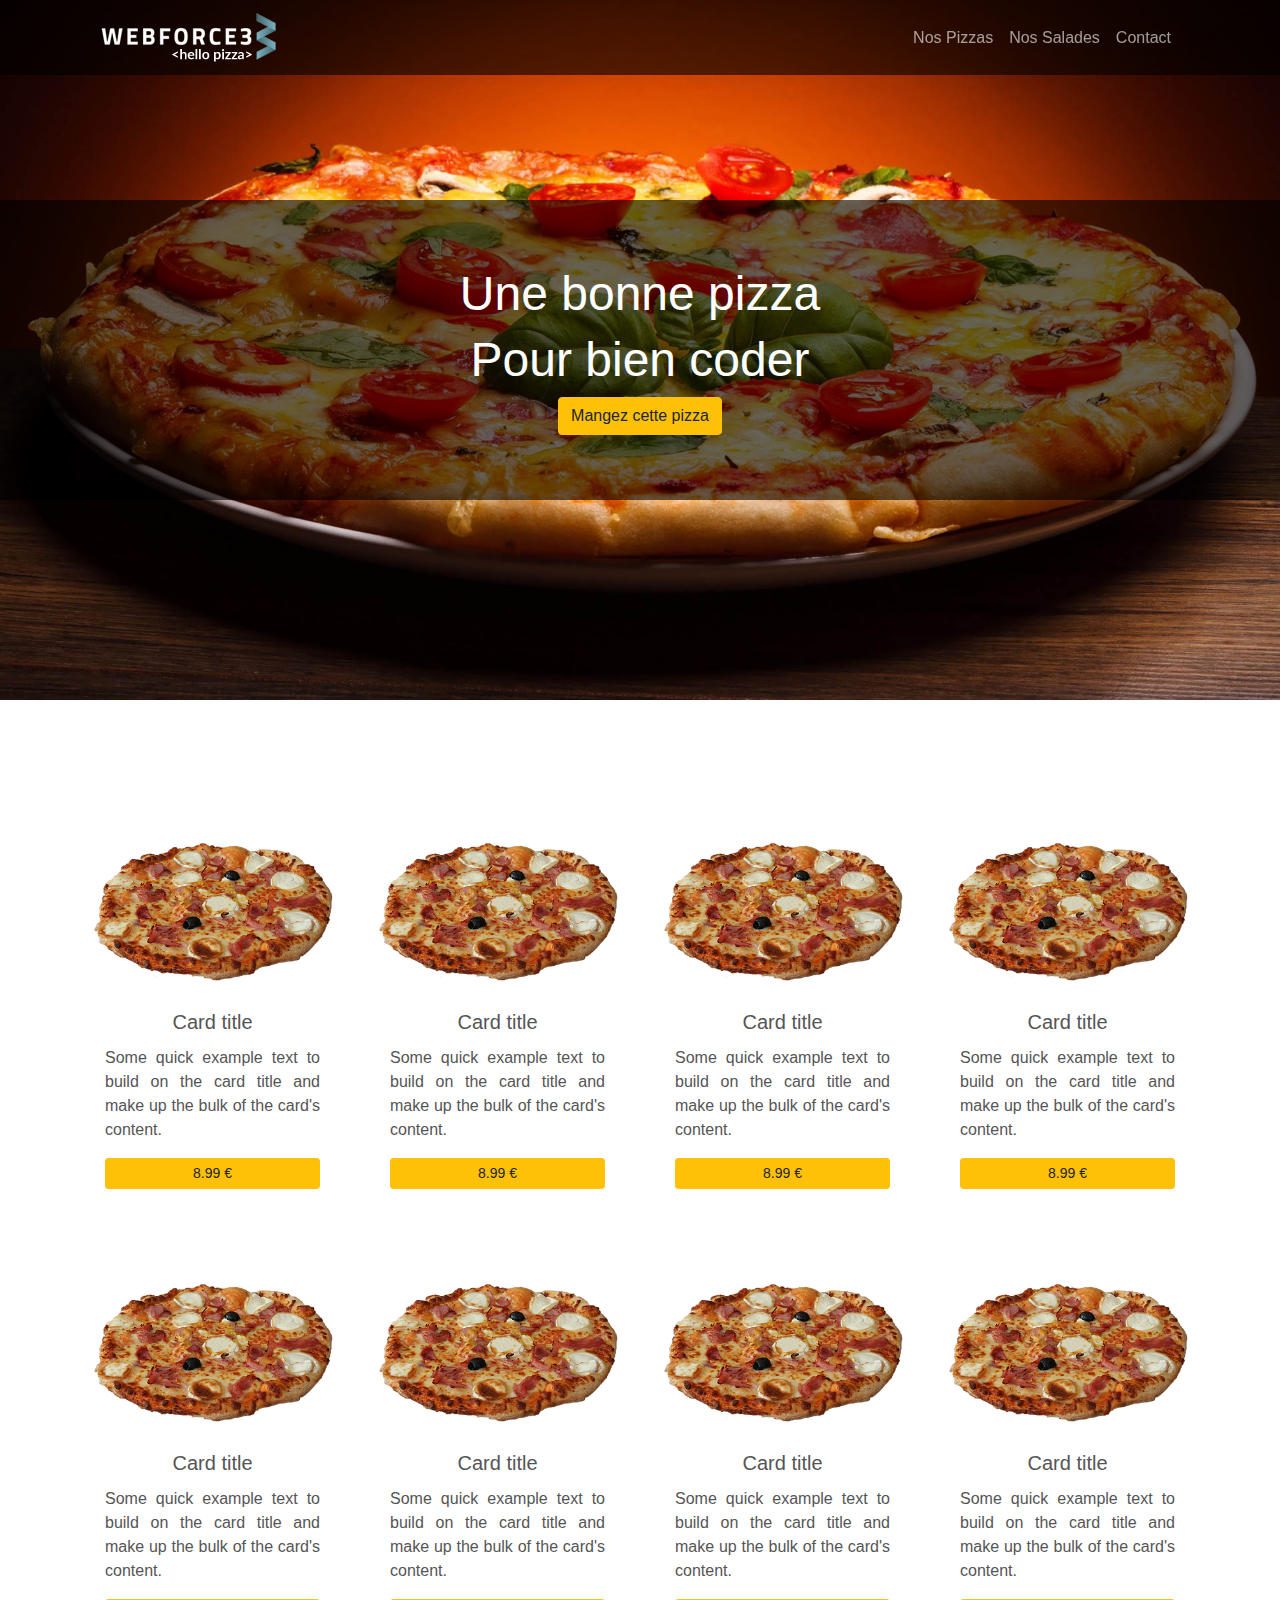
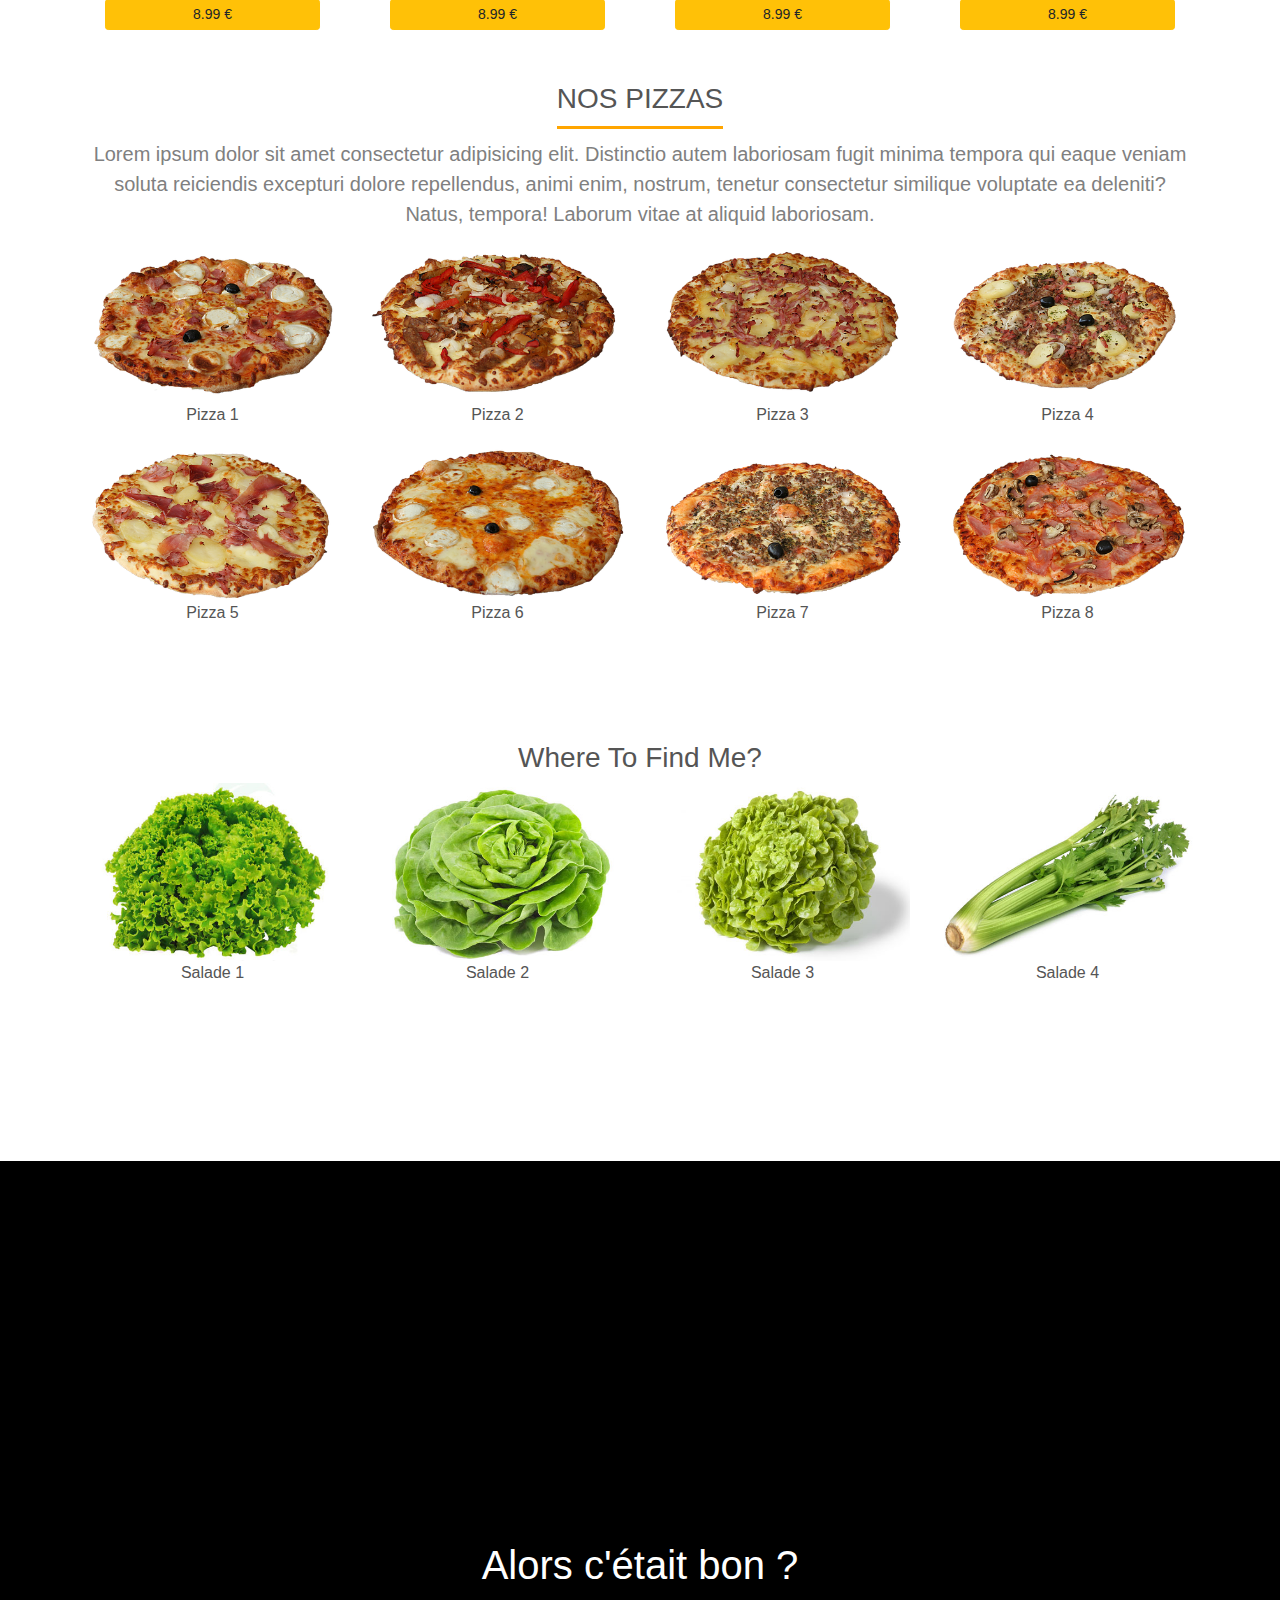
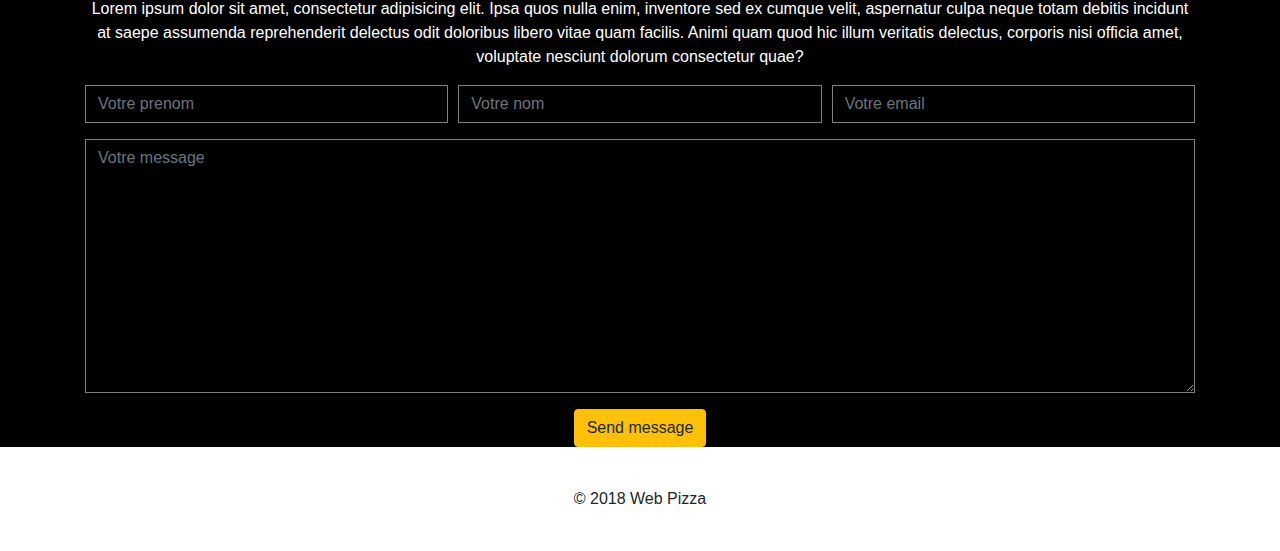
==== index.html @ 4acd21b9 "Fix google map integration" ====
<!DOCTYPE html>
<html lang="en">

    <head>
        <meta charset="UTF-8">
        <meta name="viewport" content="width=device-width, initial-scale=1.0">
        <meta http-equiv="X-UA-Compatible" content="ie=edge">
        <link rel="stylesheet" href="https://maxcdn.bootstrapcdn.com/bootstrap/4.0.0/css/bootstrap.min.css" integrity="sha384-Gn5384xqQ1aoWXA+058RXPxPg6fy4IWvTNh0E263XmFcJlSAwiGgFAW/dAiS6JXm"
                                                                                                            crossorigin="anonymous">
        <link rel="stylesheet" href="assets/css/style.css">
        <title>Webforce3 Pizza</title>
    </head>

    <body>

        <!-- main header -->
        <header class="main-header fixed-top">
            <!-- menu principal -->
            <div class="container">
                <nav class="navbar navbar-expand-lg navbar-light">
                    <a class="navbar-brand" href="#">
                        <img src="assets/images/logo.png" height="49" alt="">
                    </a>
                    <button class="navbar-toggler" type="button" data-toggle="collapse" data-target="#navbarSupportedContent" aria-controls="navbarSupportedContent"
                                                                                                                              aria-expanded="false" aria-label="Toggle navigation">
                        <span class="navbar-toggler-icon"></span>
                    </button>

                    <div class="collapse navbar-collapse" id="navbarSupportedContent">
                        <ul class="navbar-nav ml-auto">
                            <li class="nav-item">
                                <a class="nav-link" href="#">Nos Pizzas</a>
                            </li>
                            <li class="nav-item">
                                <a class="nav-link" href="#">Nos Salades</a>
                            </li>
                            <li class="nav-item">
                                <a class="nav-link" href="#">Contact</a>
                            </li>
                        </ul>
                    </div>
                </nav>
            </div>
        </header>
        <!-- end main header -->

        <!-- main content -->
        <div class="main-content">
            <!-- featured -->
            <div class="featured">
                <div class="message">
                    <div class="container text-center">
                        <h3>Une bonne pizza</h3>
                        <h3>Pour bien coder</h3>
                        <button type="button" class="btn btn-warning">Mangez cette pizza</button>
                    </div>
                </div>
            </div>
            <!-- nos pizzas -->
            <section class="pizza">

                <div class="container bg-3">
                    <div class="row">
                        <div class="col-3">
                            <div class="card">
                                <img class="card-img-top" src="assets/images/pizza-1.png" alt="Card image cap">
                                <div class="card-body">
                                    <h5 class="card-title">Card title</h5>
                                    <p class="card-text">Some quick example text to build on the card title and make up the bulk of the card's content.
                                    </p>
                                    <a href="#" class="btn btn-block btn-sm btn-warning">8.99 €</a>
                                </div>
                            </div>
                        </div>
                        <div class="col-3">
                            <div class="card">
                                <img class="card-img-top" src="assets/images/pizza-1.png" alt="Card image cap">
                                <div class="card-body">
                                    <h5 class="card-title">Card title</h5>
                                    <p class="card-text">Some quick example text to build on the card title and make up the bulk of the card's content.
                                    </p>
                                    <a href="#" class="btn btn-block btn-sm btn-warning">8.99 €</a>
                                </div>
                            </div>
                        </div>
                        <div class="col-3">
                            <div class="card">
                                <img class="card-img-top" src="assets/images/pizza-1.png" alt="Card image cap">
                                <div class="card-body">
                                    <h5 class="card-title">Card title</h5>
                                    <p class="card-text">Some quick example text to build on the card title and make up the bulk of the card's content.
                                    </p>
                                    <a href="#" class="btn btn-block btn-sm btn-warning">8.99 €</a>
                                </div>
                            </div>
                        </div>
                        <div class="col-3">
                            <div class="card">
                                <img class="card-img-top" src="assets/images/pizza-1.png" alt="Card image cap">
                                <div class="card-body">
                                    <h5 class="card-title">Card title</h5>
                                    <p class="card-text">Some quick example text to build on the card title and make up the bulk of the card's content.
                                    </p>
                                    <a href="#" class="btn btn-block btn-sm btn-warning">8.99 €</a>
                                </div>
                            </div>
                        </div>
                        <div class="col-3">
                            <div class="card">
                                <img class="card-img-top" src="assets/images/pizza-1.png" alt="Card image cap">
                                <div class="card-body">
                                    <h5 class="card-title">Card title</h5>
                                    <p class="card-text">Some quick example text to build on the card title and make up the bulk of the card's content.
                                    </p>
                                    <a href="#" class="btn btn-block btn-sm btn-warning">8.99 €</a>
                                </div>
                            </div>
                        </div>
                        <div class="col-3">
                            <div class="card">
                                <img class="card-img-top" src="assets/images/pizza-1.png" alt="Card image cap">
                                <div class="card-body">
                                    <h5 class="card-title">Card title</h5>
                                    <p class="card-text">Some quick example text to build on the card title and make up the bulk of the card's content.
                                    </p>
                                    <a href="#" class="btn btn-block btn-sm btn-warning">8.99 €</a>
                                </div>
                            </div>
                        </div>
                        <div class="col-3">
                            <div class="card">
                                <img class="card-img-top" src="assets/images/pizza-1.png" alt="Card image cap">
                                <div class="card-body">
                                    <h5 class="card-title">Card title</h5>
                                    <p class="card-text">Some quick example text to build on the card title and make up the bulk of the card's content.
                                    </p>
                                    <a href="#" class="btn btn-block btn-sm btn-warning">8.99 €</a>
                                </div>
                            </div>
                        </div>
                        <div class="col-3">
                            <div class="card">
                                <img class="card-img-top" src="assets/images/pizza-1.png" alt="Card image cap">
                                <div class="card-body">
                                    <h5 class="card-title">Card title</h5>
                                    <p class="card-text">Some quick example text to build on the card title and make up the bulk of the card's content.
                                    </p>
                                    <a href="#" class="btn btn-block btn-sm btn-warning">8.99 €</a>
                                </div>
                            </div>
                        </div>
                    </div>
                </div>

                <div class="container bg-3 text-center">
                    <div class="section-header">
                        <h3 class="section-title">Nos Pizzas</h3>
                        <p class="lead">Lorem ipsum dolor sit amet consectetur adipisicing elit. Distinctio autem laboriosam fugit minima tempora
                        qui eaque veniam soluta reiciendis excepturi dolore repellendus, animi enim, nostrum, tenetur consectetur
                        similique voluptate ea deleniti? Natus, tempora! Laborum vitae at aliquid laboriosam.
                        </p>



                        <div class="row">
                            <div class="col-sm-3">
                                <img src="assets/images/pizza-1.png" class="img-fluid" alt="Image">
                                <p>Pizza 1</p>
                            </div>
                            <div class="col-sm-3">
                                <img src="assets/images/pizza-2.png" class="img-fluid" alt="Image">
                                <p>Pizza 2</p>
                            </div>
                            <div class="col-sm-3">
                                <img src="assets/images/pizza-3.png" class="img-fluid" alt="Image">
                                <p>Pizza 3</p>
                            </div>
                            <div class="col-sm-3">
                                <img src="assets/images/pizza-4.png" class="img-fluid" alt="Image">
                                <p>Pizza 4</p>
                            </div>
                        </div>
                        <div class="row">
                            <div class="col-sm-3">
                                <img src="assets/images/pizza-5.png" class="img-fluid" alt="Image">
                                <p>Pizza 5</p>
                            </div>
                            <div class="col-sm-3">
                                <img src="assets/images/pizza-6.png" class="img-fluid" alt="Image">
                                <p>Pizza 6</p>
                            </div>
                            <div class="col-sm-3">
                                <img src="assets/images/pizza-7.png" class="img-fluid" alt="Image">
                                <p>Pizza 7</p>
                            </div>
                            <div class="col-sm-3">
                                <img src="assets/images/pizza-8.png" class="img-fluid" alt="Image">
                                <p>Pizza 8</p>
                            </div>
                        </div>
                    </div>
                </div>
            </section>
            <!-- nos salades -->
            <section class="salad">
                <div class="container bg-3 text-center">
                    <h3>Where To Find Me?</h3>

                    <div class="row">
                        <div class="col-sm-3">
                            <img src="assets/images/salade-1.jpg" class="img-fluid" alt="Image">
                            <p>Salade 1</p>
                        </div>
                        <div class="col-sm-3">
                            <img src="assets/images/salade-2.jpg" class="img-fluid" alt="Image">
                            <p>Salade 2</p>
                        </div>
                        <div class="col-sm-3">
                            <img src="assets/images/salade-3.jpg" class="img-fluid" alt="Image">
                            <p>Salade 3</p>
                        </div>
                        <div class="col-sm-3">
                            <img src="assets/images/salade-4.jpg" class="img-fluid" alt="Image">
                            <p>Salade 4</p>
                        </div>
                    </div>
                </div>
            </section>
        </div>
        <!-- end main content -->

        <footer class="main-footer">
            <!-- main footer -->
            <!-- google map -->
            <div class="googlemap">
                <div class="container">
                    <div
                     class="googlemap-content">
                        <iframe
                     src="https://www.google.com/maps/embed?pb=!1m10!1m8!1m3!1d40496.15573087305!2d3.1346278!3d50.626936!3m2!1i1024!2i768!4f13.1!5e0!3m2!1sfr!2sfr!4v1516871038733"
                     frameborder="0"
                     style="border:0"
                     allowfullscreen></iframe>
                    </div>
                </div>
            </div>
            <!-- formulaire de contact -->
            <div class="contact">
                <div class="container text-center">
                    <h1>Alors c'était bon ?</h1>
                    <p>Lorem ipsum dolor sit amet, consectetur adipisicing elit.
                    Ipsa quos nulla enim, inventore sed ex cumque velit,
                    aspernatur culpa neque totam debitis incidunt at saepe
                    assumenda reprehenderit delectus odit doloribus libero vitae
                    quam facilis. Animi quam quod hic illum veritatis delectus,
                    corporis nisi officia amet, voluptate nesciunt dolorum
                    consectetur quae?</p>
                    <form>
                        <div class="form-row">
                            <div class="form-group col-md-4">
                                <input type="text" class="form-control" id="prenom" placeholder="Votre prenom">
                            </div>
                            <div class="form-group col-md-4">
                                <input type="text" class="form-control" id="nom" placeholder="Votre nom">
                            </div>
                            <div class="form-group col-md-4">
                                <input type="email" class="form-control" id="email" placeholder="Votre email">
                            </div>
                        </div>
                        <div class="form-group">
                            <textarea class="form-control" placeholder="Votre message" rows="10"></textarea>
                        </div>
                        <button type="submit" class="btn btn-warning">Send message</button>
                    </form>
                </div>
            </div>
            <!-- copyright -->
            <div class="copyright">
                <div class="container text-center">
                    &copy; 2018 Web Pizza
                </div>
            </div>
        </footer>

    </body>
</html>
---- assets/css/style.css ----
.bg-1 {
    background-image: url("../images/pizza-show-1.jpg") no-repeat center center;
    /* height: 600px; */
}

.bg-2 {
    background-color: #474e5d; /* Dark Blue */
    color: #ffffff;
}

.bg-3 {
    background-color: #ffffff; /* White */
    color: #555555;
}

.bg1{
    color:#fff;
    /* text-align: center; */
    background: url('../images/pizza-show-1.jpg');
    background-size: cover;
    background-position: center;
    /* padding-top: 100px; */
    /* padding-bottom: 100px; */
    height: 700px;
    z-index: 1;
    position: abosolute;
}

menu {
    /* height: 200px; */
}

.main-header {
    background-color: rgba(0, 0, 0, 0.6);
}


.navbar-light .navbar-nav .nav-link {
    color: rgba(255, 255, 255, 0.6);
}

.navbar-light .navbar-nav .nav-link:hover {
    color: rgba(255, 255, 255, 1);
}

.container .bg-light{
    background-color: rgba(0, 0, 0, 0);
}

.featured {
    background-image: url("../images/pizza-show-1.jpg");
    background-repeat: no-repeat;
    background-size: cover;
    background-position: center;
    height: 700px;
    position: relative;
}

.googlemap, .contact {
    background-color: black;
    color: white;
}

.googlemap-content {
  top: -80px;
  height: 380px !important;
  width: 100% !important;
  position: relative;
  overflow: hidden;
}

.googlemap iframe {
  position: absolute;
  top: -50%;
  left: -50%;
  height: 200%;
  width: 200%;
}

.copyright {
    background-color: white;
}

.message {
    background-color: rgba(0, 0, 0, 0.6);
    height: 300px;
    position: relative;
    top: 200px;
    display: flex;
    align-items: center;
}


.copyright {
    padding-top: 40px;
    padding-bottom: 40px;
}

section {
margin-top: 100px;
margin-bottom: 80px;
}

section:last-child {
    margin-bottom: 160px;
}

.section-title {
    margin: 0 0 10px 0;
    padding: 0 0 10px 0;

    text-transform: uppercase;
    border-bottom: 3px solid orange;
    display: inline-block;
}

.section::after {
    content: "";
    display: block;
    clear: both;
}

.section-header .lead {
    color: gray;
}

.card {
    border: 0;
    margin-top: 2rem;
    margin-bottom: 2rem;
}
.card-text {
    text-align: justify;
}

.card-title {
    text-align: center;
}

.message h3 {
    color: white;
    font-size: 3rem;
}

.form-group input, .form-group textarea {
    background-color: black;
    border-radius: 0;
    border-color: gray;
}

.form-group input:focus, .form-group textarea:focus {
    background-color: black;
    border-radius: 0;
    border-color: gray;
}


/* .card .btn {
    background-color: rgb(255, 196, 1);
    color: black;
    border-radius: 0;
    border: 0;
    transition-property: background-color;
    transition-duration: 0.4s;
} */

/* .card .btn:hover {
    background-color: orange;
    color: black;
} */
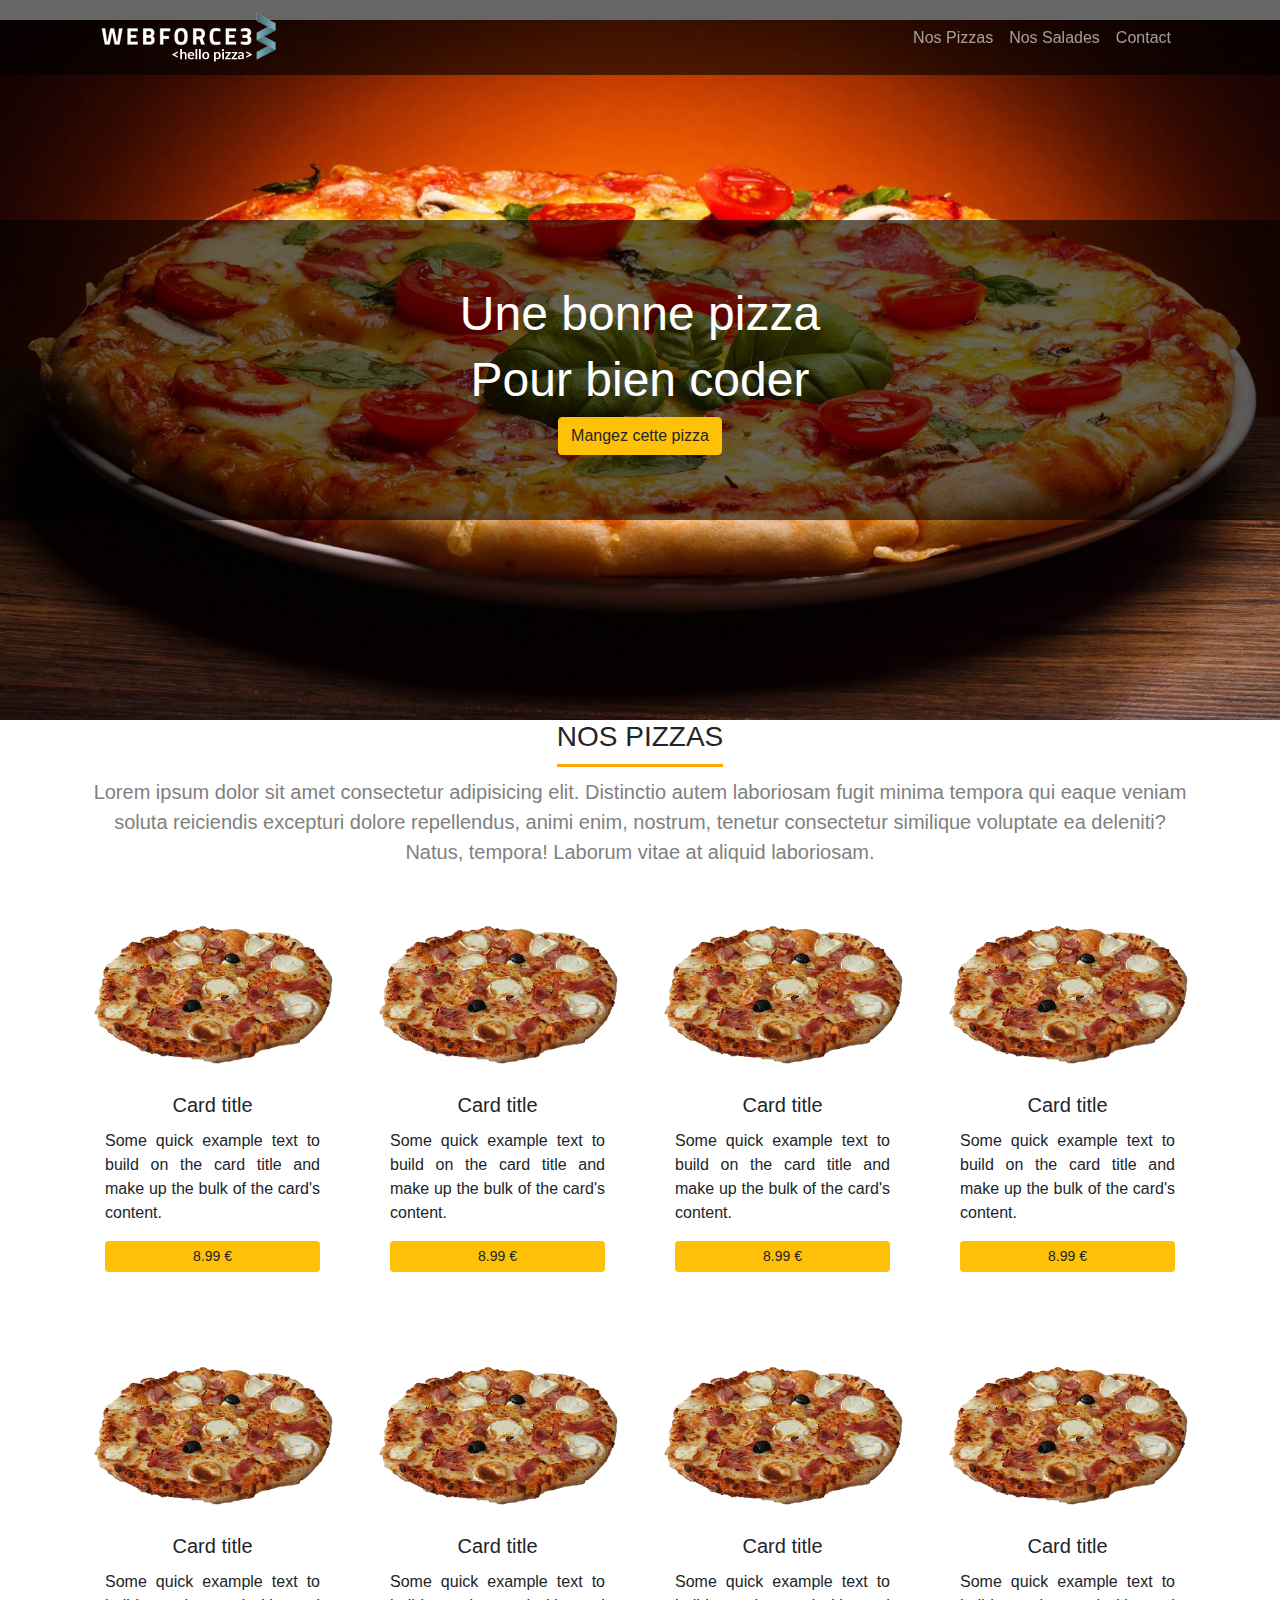
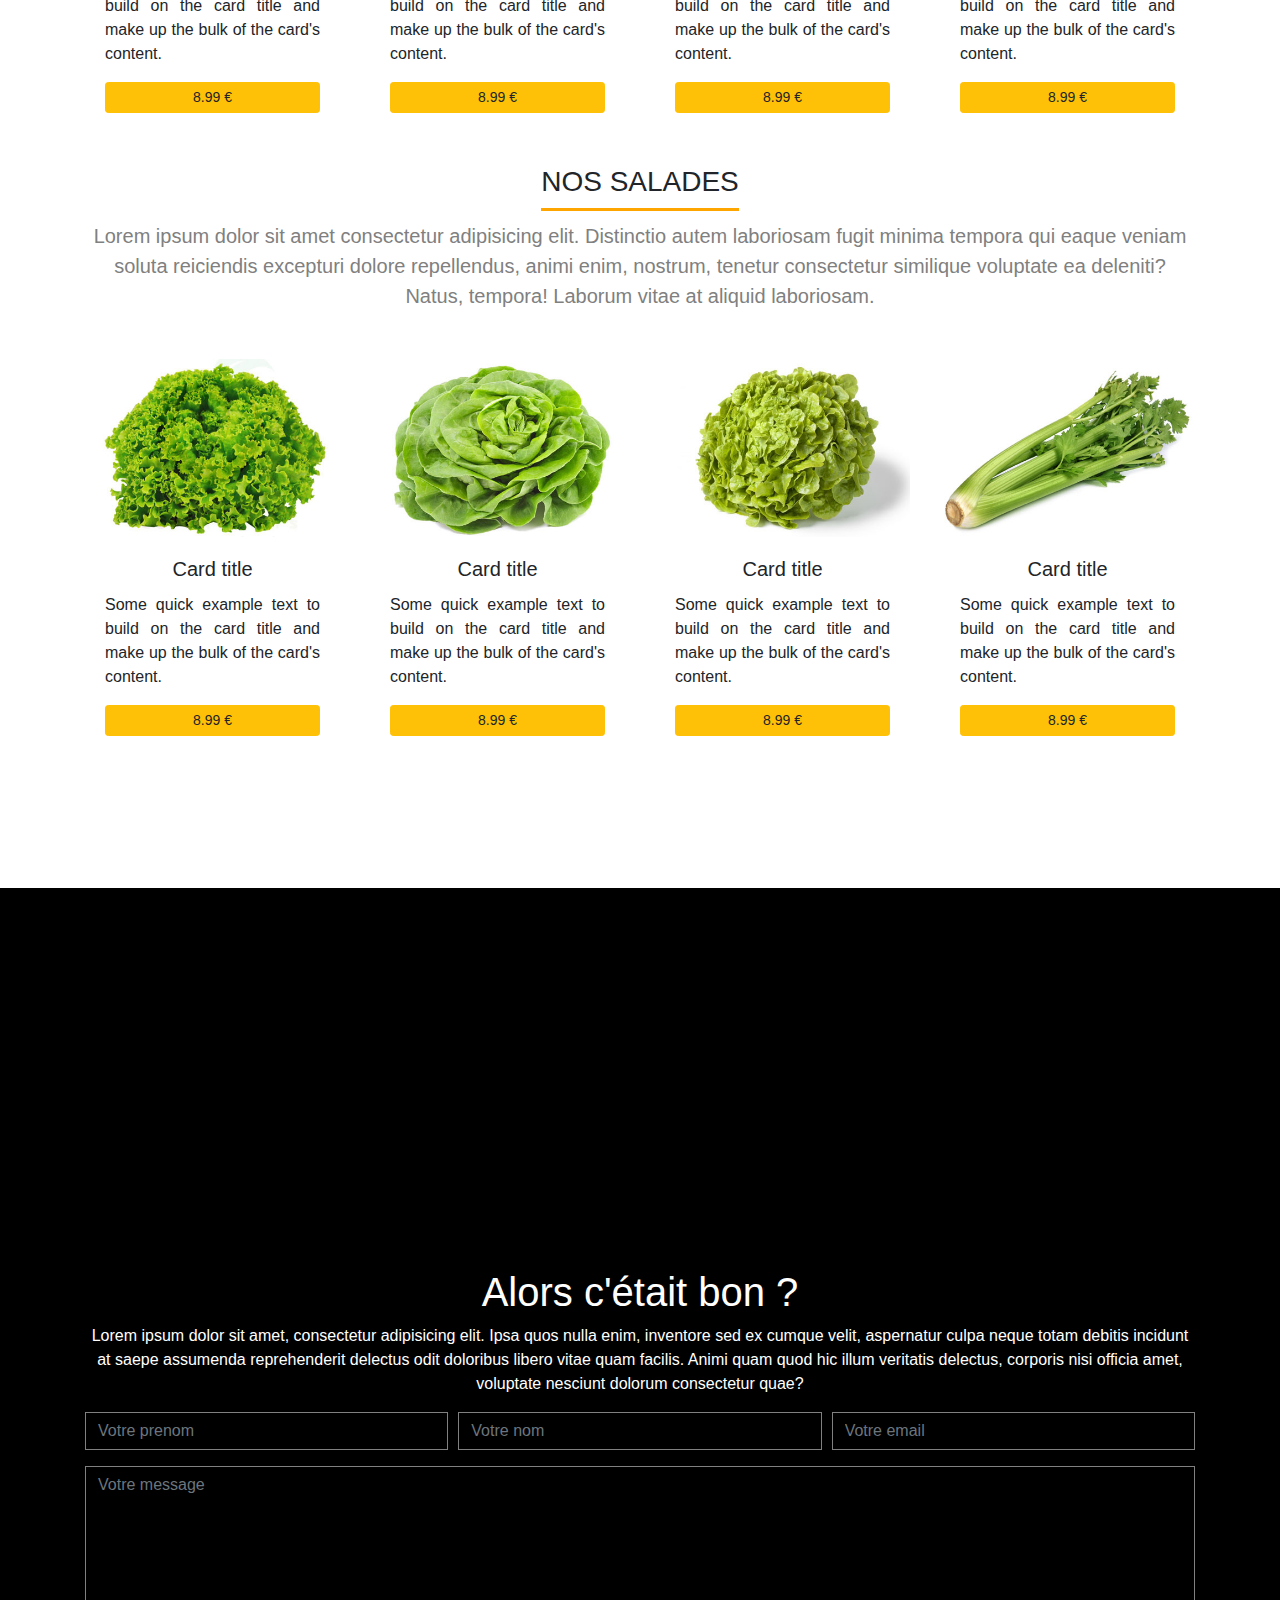
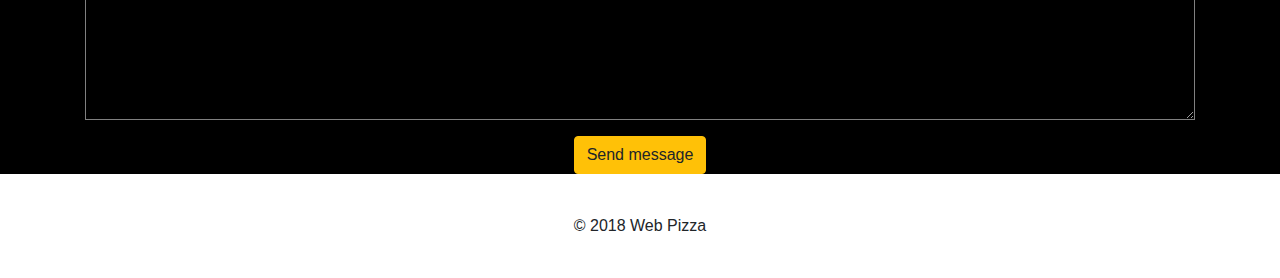
==== commit e99ee576: "Clean main content" ====
--- a/index.html
+++ b/index.html
@@ -57,9 +57,13 @@
                 </div>
             </div>
             <!-- nos pizzas -->
-            <section class="pizza">
-
-                <div class="container bg-3">
+            <div class="section-header text-center">
+                <div class="container">
+                    <h3 class="section-title">Nos Pizzas</h3>
+                    <p class="lead">Lorem ipsum dolor sit amet consectetur adipisicing elit. Distinctio autem laboriosam fugit minima tempora
+                    qui eaque veniam soluta reiciendis excepturi dolore repellendus, animi enim, nostrum, tenetur consectetur
+                    similique voluptate ea deleniti? Natus, tempora! Laborum vitae at aliquid laboriosam.
+                    </p>
                     <div class="row">
                         <div class="col-3">
                             <div class="card">
@@ -151,80 +155,64 @@
                         </div>
                     </div>
                 </div>
-
-                <div class="container bg-3 text-center">
-                    <div class="section-header">
-                        <h3 class="section-title">Nos Pizzas</h3>
-                        <p class="lead">Lorem ipsum dolor sit amet consectetur adipisicing elit. Distinctio autem laboriosam fugit minima tempora
-                        qui eaque veniam soluta reiciendis excepturi dolore repellendus, animi enim, nostrum, tenetur consectetur
-                        similique voluptate ea deleniti? Natus, tempora! Laborum vitae at aliquid laboriosam.
-                        </p>
-
-
-
-                        <div class="row">
-                            <div class="col-sm-3">
-                                <img src="assets/images/pizza-1.png" class="img-fluid" alt="Image">
-                                <p>Pizza 1</p>
-                            </div>
-                            <div class="col-sm-3">
-                                <img src="assets/images/pizza-2.png" class="img-fluid" alt="Image">
-                                <p>Pizza 2</p>
-                            </div>
-                            <div class="col-sm-3">
-                                <img src="assets/images/pizza-3.png" class="img-fluid" alt="Image">
-                                <p>Pizza 3</p>
-                            </div>
-                            <div class="col-sm-3">
-                                <img src="assets/images/pizza-4.png" class="img-fluid" alt="Image">
-                                <p>Pizza 4</p>
-                            </div>
-                        </div>
-                        <div class="row">
-                            <div class="col-sm-3">
-                                <img src="assets/images/pizza-5.png" class="img-fluid" alt="Image">
-                                <p>Pizza 5</p>
-                            </div>
-                            <div class="col-sm-3">
-                                <img src="assets/images/pizza-6.png" class="img-fluid" alt="Image">
-                                <p>Pizza 6</p>
-                            </div>
-                            <div class="col-sm-3">
-                                <img src="assets/images/pizza-7.png" class="img-fluid" alt="Image">
-                                <p>Pizza 7</p>
-                            </div>
-                            <div class="col-sm-3">
-                                <img src="assets/images/pizza-8.png" class="img-fluid" alt="Image">
-                                <p>Pizza 8</p>
-                            </div>
-                        </div>
-                    </div>
-                </div>
-            </section>
-            <!-- nos salades -->
-            <section class="salad">
-                <div class="container bg-3 text-center">
-                    <h3>Where To Find Me?</h3>
-
+            </div>
+
+            <!-- main content: salad -->
+            <div class="section-header text-center">
+                <div class="container">
+                    <h3 class="section-title">Nos Salades</h3>
+                    <p class="lead">Lorem ipsum dolor sit amet consectetur adipisicing elit. Distinctio autem laboriosam fugit minima tempora
+                    qui eaque veniam soluta reiciendis excepturi dolore repellendus, animi enim, nostrum, tenetur consectetur
+                    similique voluptate ea deleniti? Natus, tempora! Laborum vitae at aliquid laboriosam.
+                    </p>
                     <div class="row">
-                        <div class="col-sm-3">
-                            <img src="assets/images/salade-1.jpg" class="img-fluid" alt="Image">
-                            <p>Salade 1</p>
-                        </div>
-                        <div class="col-sm-3">
-                            <img src="assets/images/salade-2.jpg" class="img-fluid" alt="Image">
-                            <p>Salade 2</p>
-                        </div>
-                        <div class="col-sm-3">
-                            <img src="assets/images/salade-3.jpg" class="img-fluid" alt="Image">
-                            <p>Salade 3</p>
-                        </div>
-                        <div class="col-sm-3">
-                            <img src="assets/images/salade-4.jpg" class="img-fluid" alt="Image">
-                            <p>Salade 4</p>
-                        </div>
-                    </div>
-                </div>
+                        <div class="col-3">
+                            <div class="card">
+                                <img class="card-img-top" src="assets/images/salade-1.jpg" alt="Card image cap">
+                                <div class="card-body">
+                                    <h5 class="card-title">Card title</h5>
+                                    <p class="card-text">Some quick example text to build on the card title and make up the bulk of the card's content.
+                                    </p>
+                                    <a href="#" class="btn btn-block btn-sm btn-warning">8.99 €</a>
+                                </div>
+                            </div>
+                        </div>
+                        <div class="col-3">
+                            <div class="card">
+                                <img class="card-img-top" src="assets/images/salade-2.jpg" alt="Card image cap">
+                                <div class="card-body">
+                                    <h5 class="card-title">Card title</h5>
+                                    <p class="card-text">Some quick example text to build on the card title and make up the bulk of the card's content.
+                                    </p>
+                                    <a href="#" class="btn btn-block btn-sm btn-warning">8.99 €</a>
+                                </div>
+                            </div>
+                        </div>
+                        <div class="col-3">
+                            <div class="card">
+                                <img class="card-img-top" src="assets/images/salade-3.jpg" alt="Card image cap">
+                                <div class="card-body">
+                                    <h5 class="card-title">Card title</h5>
+                                    <p class="card-text">Some quick example text to build on the card title and make up the bulk of the card's content.
+                                    </p>
+                                    <a href="#" class="btn btn-block btn-sm btn-warning">8.99 €</a>
+                                </div>
+                            </div>
+                        </div>
+                        <div class="col-3">
+                            <div class="card">
+                                <img class="card-img-top" src="assets/images/salade-4.jpg" alt="Card image cap">
+                                <div class="card-body">
+                                    <h5 class="card-title">Card title</h5>
+                                    <p class="card-text">Some quick example text to build on the card title and make up the bulk of the card's content.
+                                    </p>
+                                    <a href="#" class="btn btn-block btn-sm btn-warning">8.99 €</a>
+                                </div>
+                            </div>
+                        </div>
+                    </div>
+                </div>
+            </div>
             </section>
         </div>
         <!-- end main content -->
--- a/assets/css/style.css
+++ b/assets/css/style.css
@@ -24,10 +24,6 @@
     height: 700px;
     z-index: 1;
     position: abosolute;
-}
-
-menu {
-    /* height: 200px; */
 }
 
 .main-header {
@@ -108,7 +104,6 @@
 .section-title {
     margin: 0 0 10px 0;
     padding: 0 0 10px 0;
-
     text-transform: uppercase;
     border-bottom: 3px solid orange;
     display: inline-block;
@@ -154,17 +149,7 @@
     border-color: gray;
 }
 
-
-/* .card .btn {
-    background-color: rgb(255, 196, 1);
-    color: black;
-    border-radius: 0;
-    border: 0;
-    transition-property: background-color;
-    transition-duration: 0.4s;
-} */
-
-/* .card .btn:hover {
-    background-color: orange;
-    color: black;
-} */
+.main-content {
+  padding-top: 20px;
+  padding-bottom: 100px;
+}
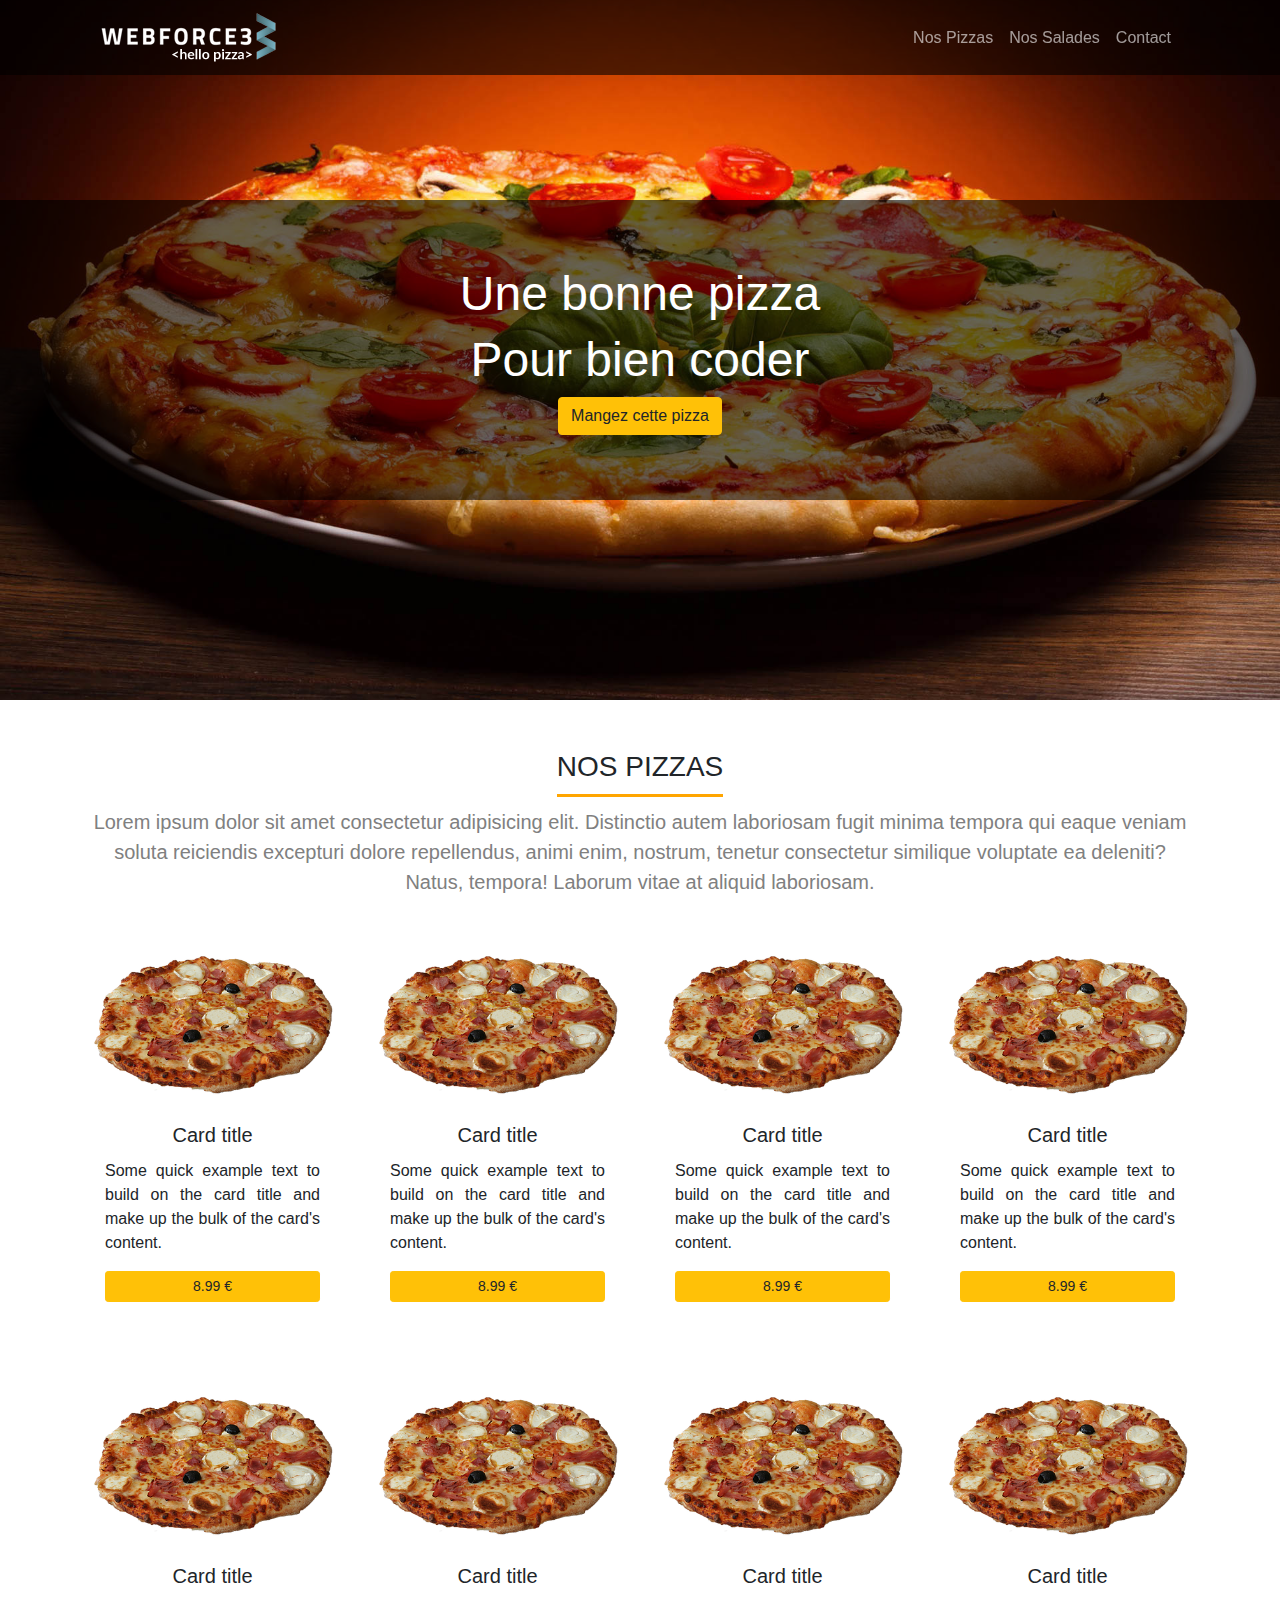
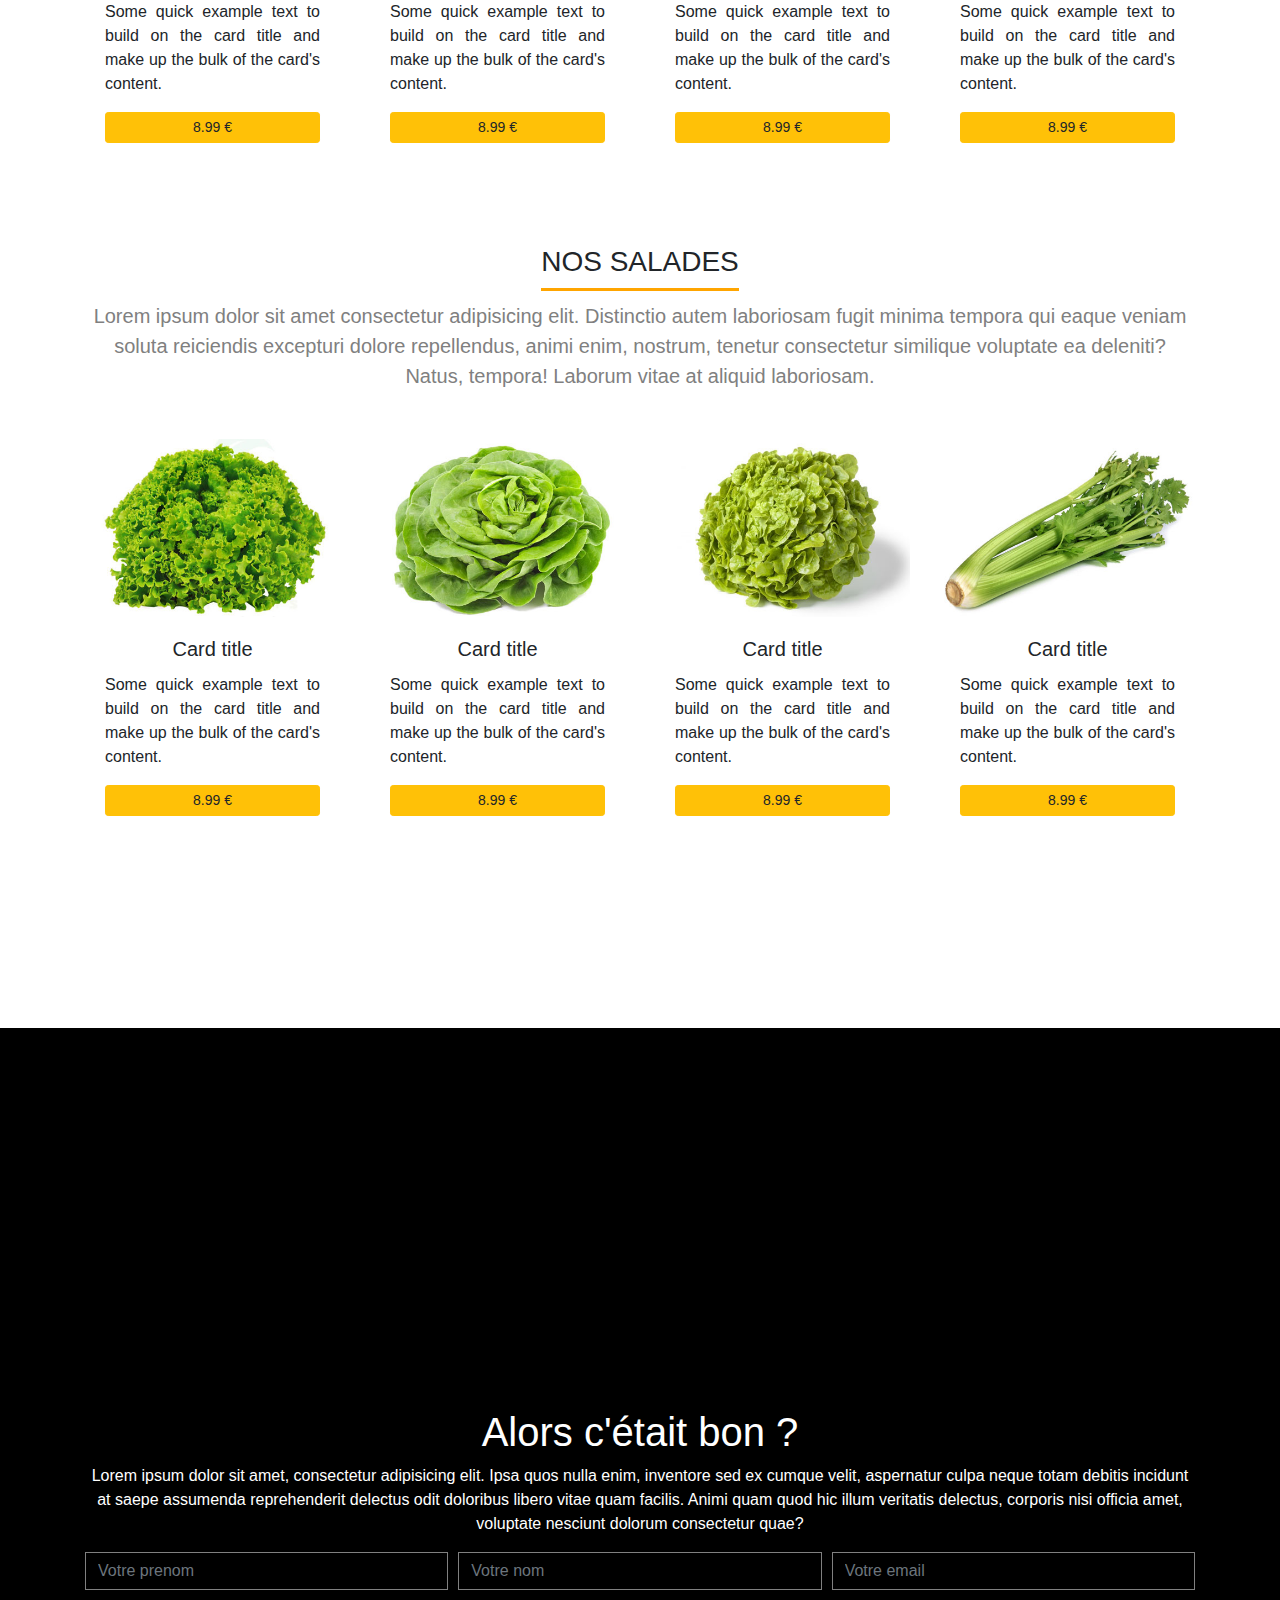
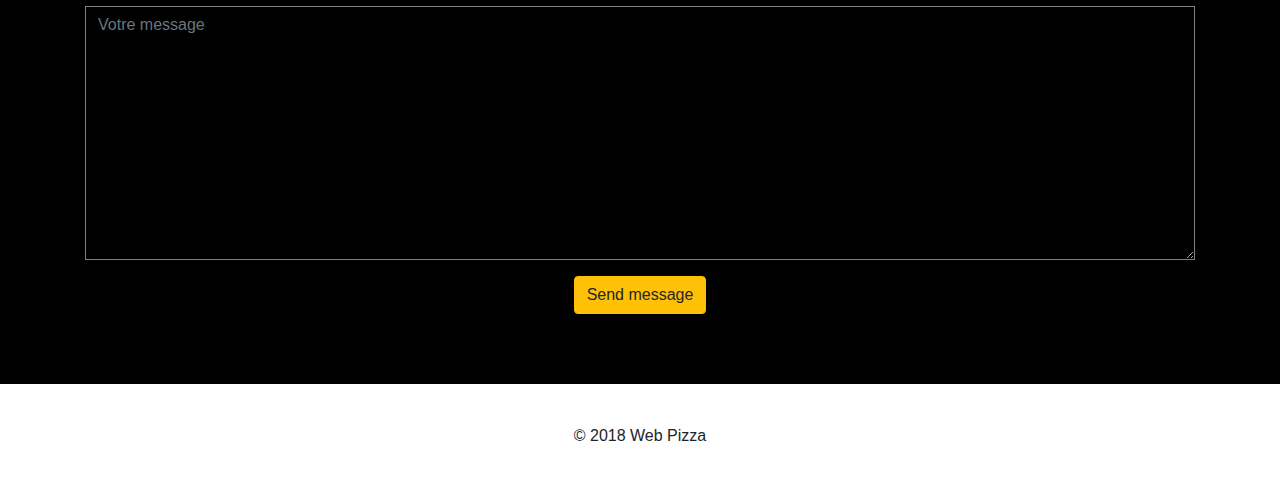
==== commit 3a7fbd2a: "Fix section" ====
--- a/index.html
+++ b/index.html
@@ -57,7 +57,7 @@
                 </div>
             </div>
             <!-- nos pizzas -->
-            <div class="section-header text-center">
+            <section class="section-header text-center">
                 <div class="container">
                     <h3 class="section-title">Nos Pizzas</h3>
                     <p class="lead">Lorem ipsum dolor sit amet consectetur adipisicing elit. Distinctio autem laboriosam fugit minima tempora
@@ -155,10 +155,9 @@
                         </div>
                     </div>
                 </div>
-            </div>
-
+                </section>
             <!-- main content: salad -->
-            <div class="section-header text-center">
+            <section class="section-header text-center">
                 <div class="container">
                     <h3 class="section-title">Nos Salades</h3>
                     <p class="lead">Lorem ipsum dolor sit amet consectetur adipisicing elit. Distinctio autem laboriosam fugit minima tempora
@@ -212,7 +211,6 @@
                         </div>
                     </div>
                 </div>
-            </div>
             </section>
         </div>
         <!-- end main content -->
--- a/assets/css/style.css
+++ b/assets/css/style.css
@@ -57,6 +57,10 @@
     color: white;
 }
 
+.contact {
+  padding-bottom: 70px;
+}
+
 .googlemap-content {
   top: -80px;
   height: 380px !important;
@@ -93,8 +97,8 @@
 }
 
 section {
-margin-top: 100px;
-margin-bottom: 80px;
+margin-top: 50px;
+margin-bottom: 50px;
 }
 
 section:last-child {
@@ -150,6 +154,6 @@
 }
 
 .main-content {
-  padding-top: 20px;
-  padding-bottom: 100px;
+  /* padding-top: 20px; */
+  /* padding-bottom: 100px; */
 }
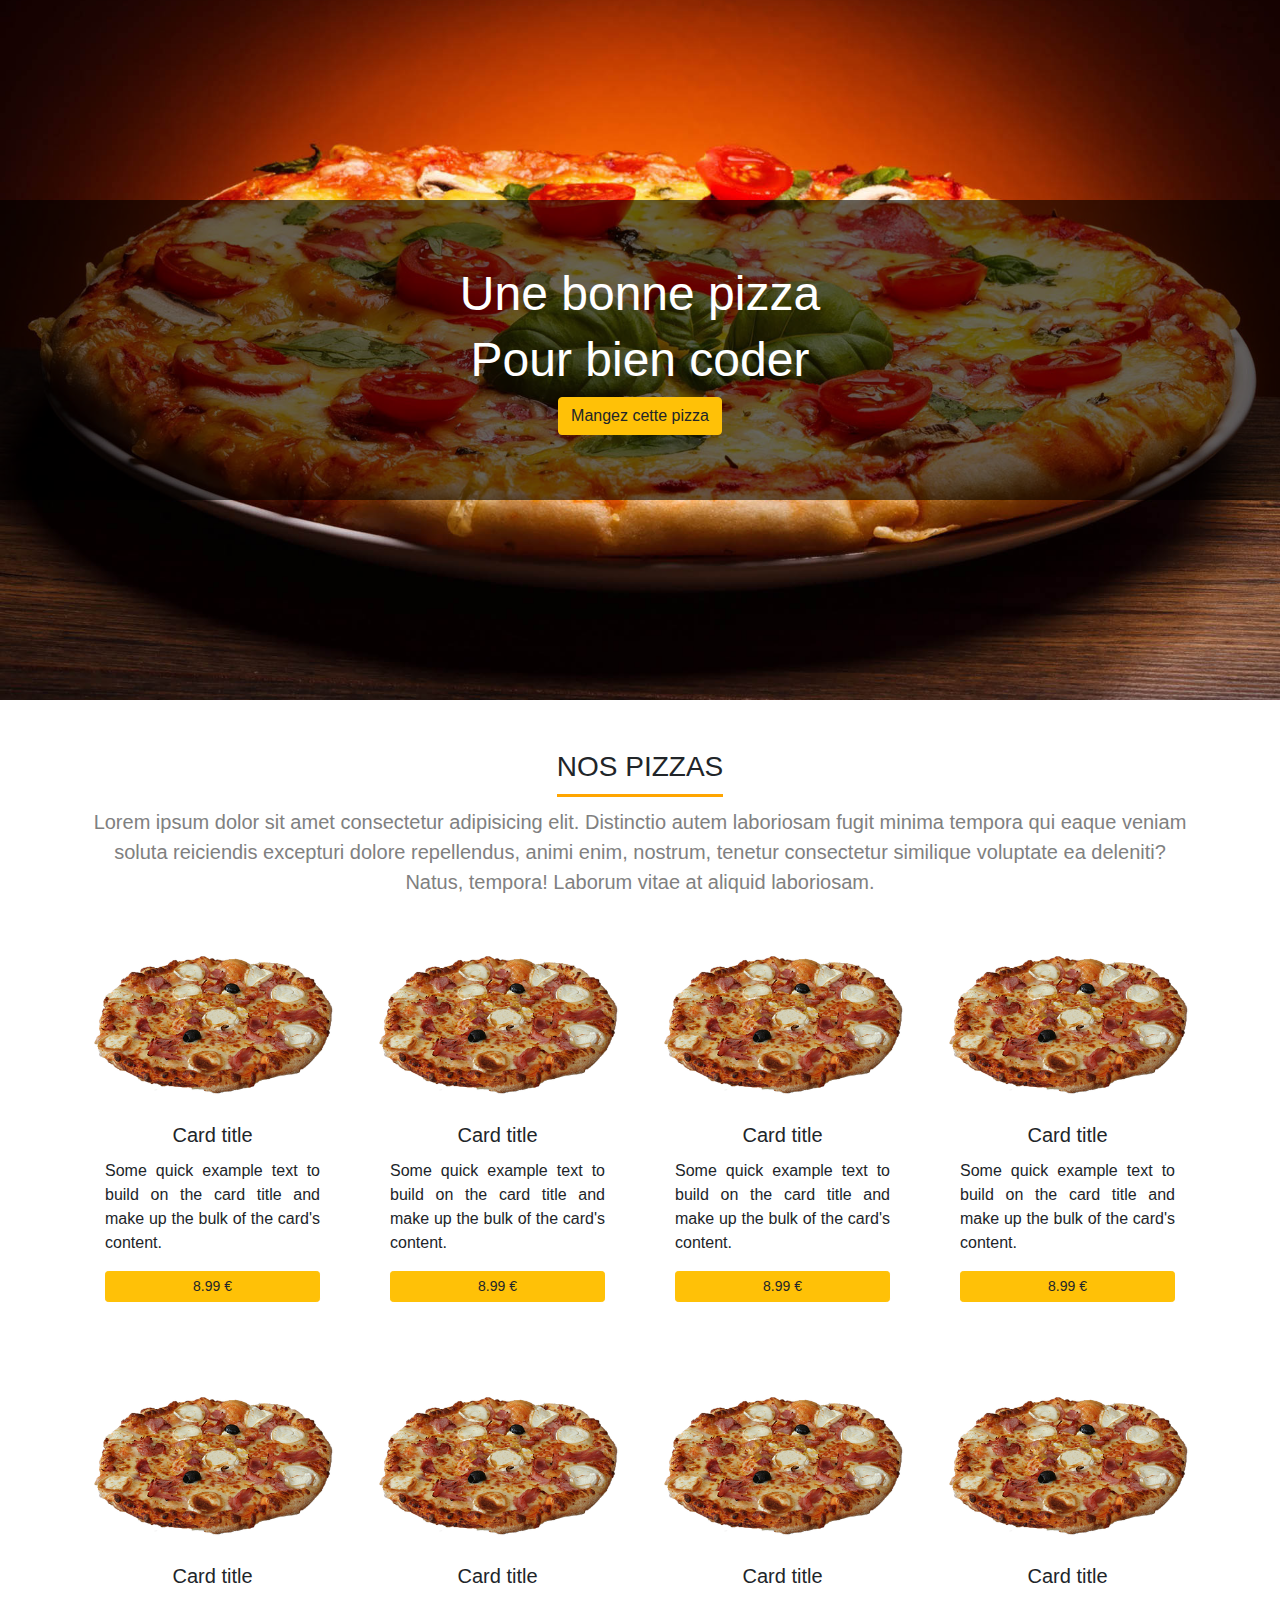
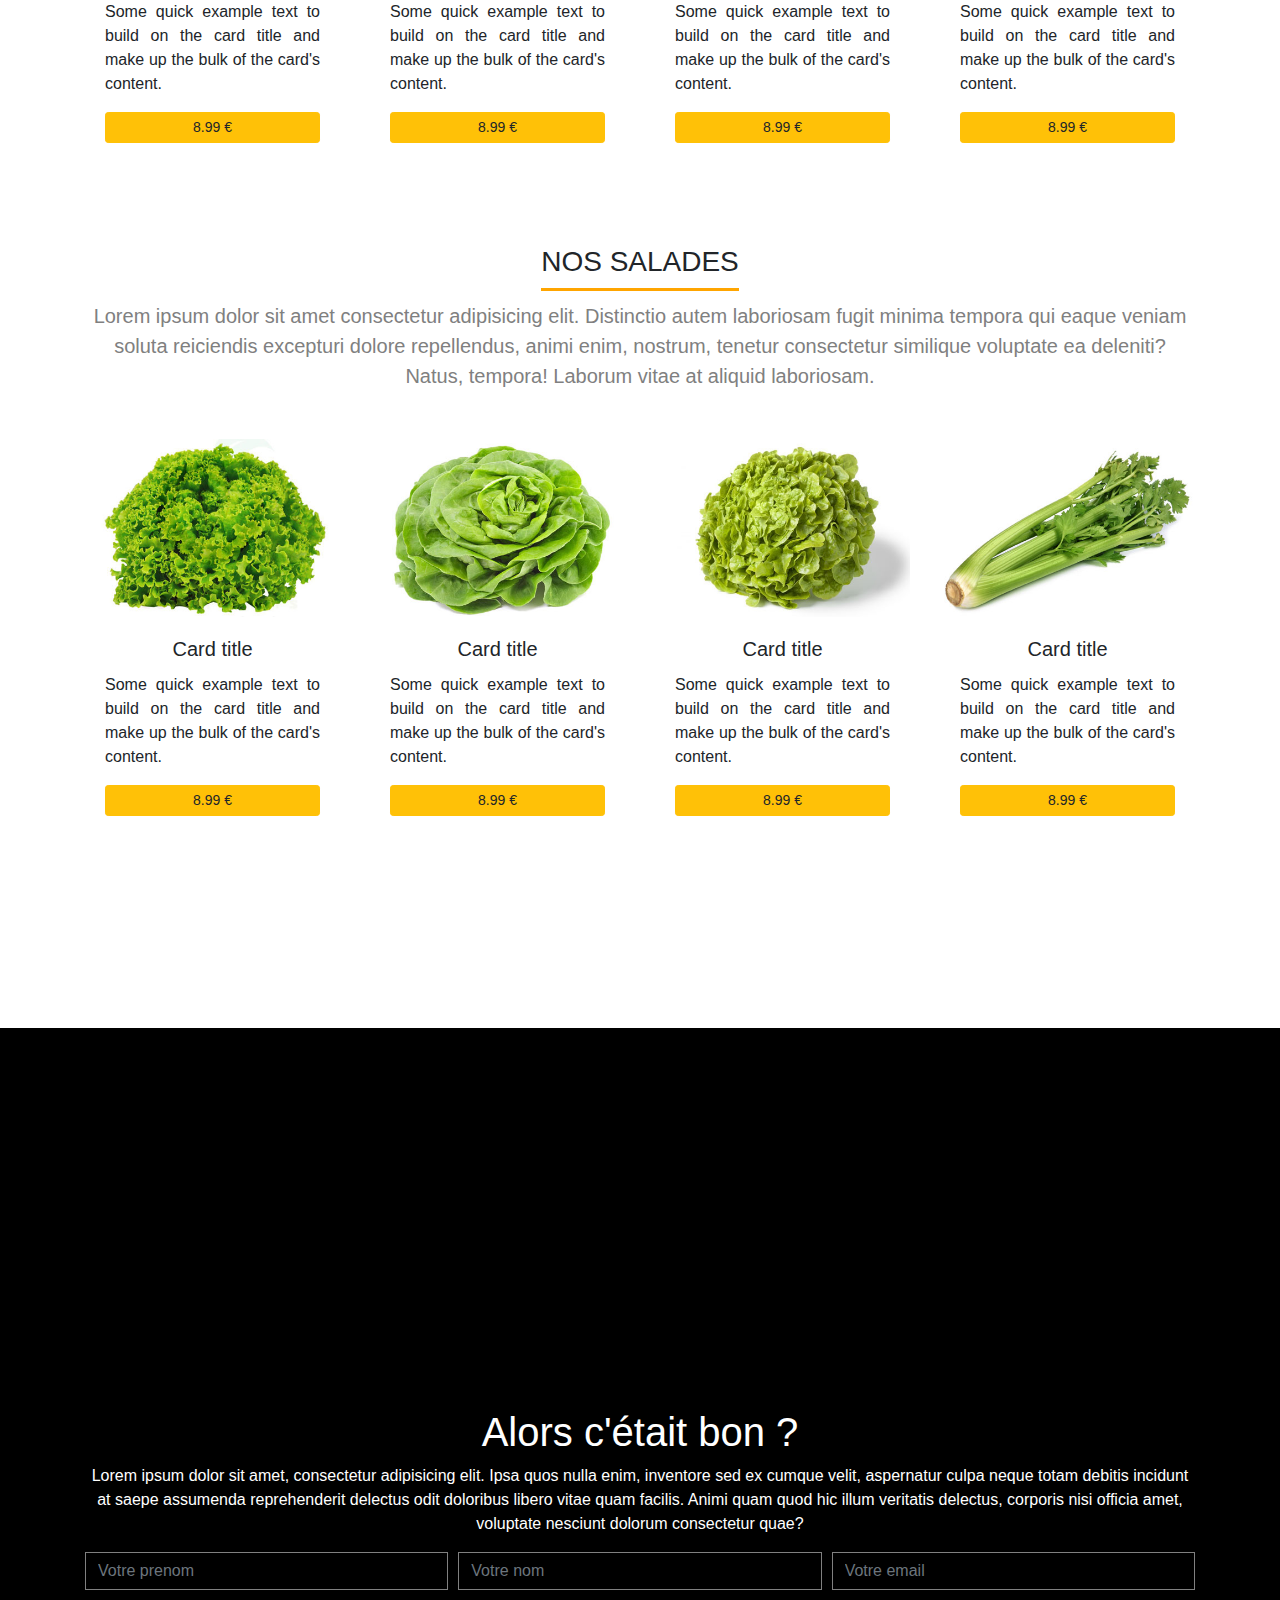
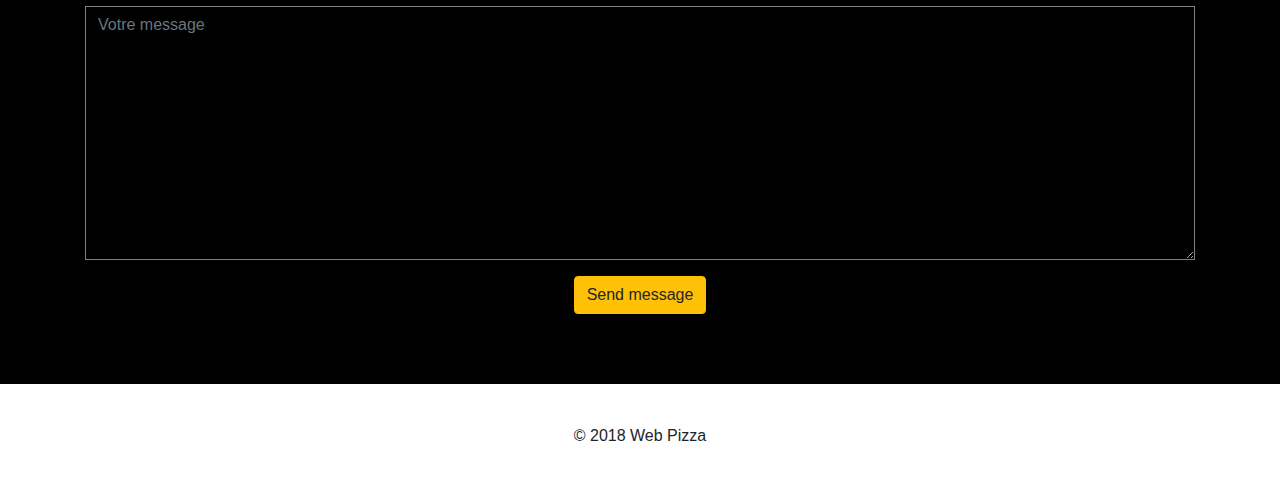
==== commit bff88a48: "Include header" ====
--- a/index.html
+++ b/index.html
@@ -1,6 +1,7 @@
 <!DOCTYPE html>
 <html lang="en">
 
+    <script src="https://www.w3schools.com/lib/w3.js"></script>
     <head>
         <meta charset="UTF-8">
         <meta name="viewport" content="width=device-width, initial-scale=1.0">
@@ -8,40 +9,14 @@
         <link rel="stylesheet" href="https://maxcdn.bootstrapcdn.com/bootstrap/4.0.0/css/bootstrap.min.css" integrity="sha384-Gn5384xqQ1aoWXA+058RXPxPg6fy4IWvTNh0E263XmFcJlSAwiGgFAW/dAiS6JXm"
                                                                                                             crossorigin="anonymous">
         <link rel="stylesheet" href="assets/css/style.css">
+        <link rel="icon" href="assets/images/favicon.ico" />
         <title>Webforce3 Pizza</title>
     </head>
 
     <body>
 
         <!-- main header -->
-        <header class="main-header fixed-top">
-            <!-- menu principal -->
-            <div class="container">
-                <nav class="navbar navbar-expand-lg navbar-light">
-                    <a class="navbar-brand" href="#">
-                        <img src="assets/images/logo.png" height="49" alt="">
-                    </a>
-                    <button class="navbar-toggler" type="button" data-toggle="collapse" data-target="#navbarSupportedContent" aria-controls="navbarSupportedContent"
-                                                                                                                              aria-expanded="false" aria-label="Toggle navigation">
-                        <span class="navbar-toggler-icon"></span>
-                    </button>
-
-                    <div class="collapse navbar-collapse" id="navbarSupportedContent">
-                        <ul class="navbar-nav ml-auto">
-                            <li class="nav-item">
-                                <a class="nav-link" href="#">Nos Pizzas</a>
-                            </li>
-                            <li class="nav-item">
-                                <a class="nav-link" href="#">Nos Salades</a>
-                            </li>
-                            <li class="nav-item">
-                                <a class="nav-link" href="#">Contact</a>
-                            </li>
-                        </ul>
-                    </div>
-                </nav>
-            </div>
-        </header>
+        <div w3-include-html="views/header.html"></div>
         <!-- end main header -->
 
         <!-- main content -->
@@ -52,14 +27,14 @@
                     <div class="container text-center">
                         <h3>Une bonne pizza</h3>
                         <h3>Pour bien coder</h3>
-                        <button type="button" class="btn btn-warning">Mangez cette pizza</button>
+                        <button type="button" class="btn btn-warning" href="pages/pizza.html">Mangez cette pizza</button>
                     </div>
                 </div>
             </div>
             <!-- nos pizzas -->
             <section class="section-header text-center">
                 <div class="container">
-                    <h3 class="section-title">Nos Pizzas</h3>
+                    <h3 class="section-title" id="nospizzas">Nos Pizzas</h3>
                     <p class="lead">Lorem ipsum dolor sit amet consectetur adipisicing elit. Distinctio autem laboriosam fugit minima tempora
                     qui eaque veniam soluta reiciendis excepturi dolore repellendus, animi enim, nostrum, tenetur consectetur
                     similique voluptate ea deleniti? Natus, tempora! Laborum vitae at aliquid laboriosam.
@@ -159,7 +134,7 @@
             <!-- main content: salad -->
             <section class="section-header text-center">
                 <div class="container">
-                    <h3 class="section-title">Nos Salades</h3>
+                    <h3 class="section-title" id="nossalades">Nos Salades</h3>
                     <p class="lead">Lorem ipsum dolor sit amet consectetur adipisicing elit. Distinctio autem laboriosam fugit minima tempora
                     qui eaque veniam soluta reiciendis excepturi dolore repellendus, animi enim, nostrum, tenetur consectetur
                     similique voluptate ea deleniti? Natus, tempora! Laborum vitae at aliquid laboriosam.
@@ -231,7 +206,7 @@
                 </div>
             </div>
             <!-- formulaire de contact -->
-            <div class="contact">
+            <div class="contact" id="contact">
                 <div class="container text-center">
                     <h1>Alors c'était bon ?</h1>
                     <p>Lorem ipsum dolor sit amet, consectetur adipisicing elit.
@@ -268,5 +243,8 @@
             </div>
         </footer>
 
+    <script>
+        w3.includeHTML();
+</script
     </body>
 </html>
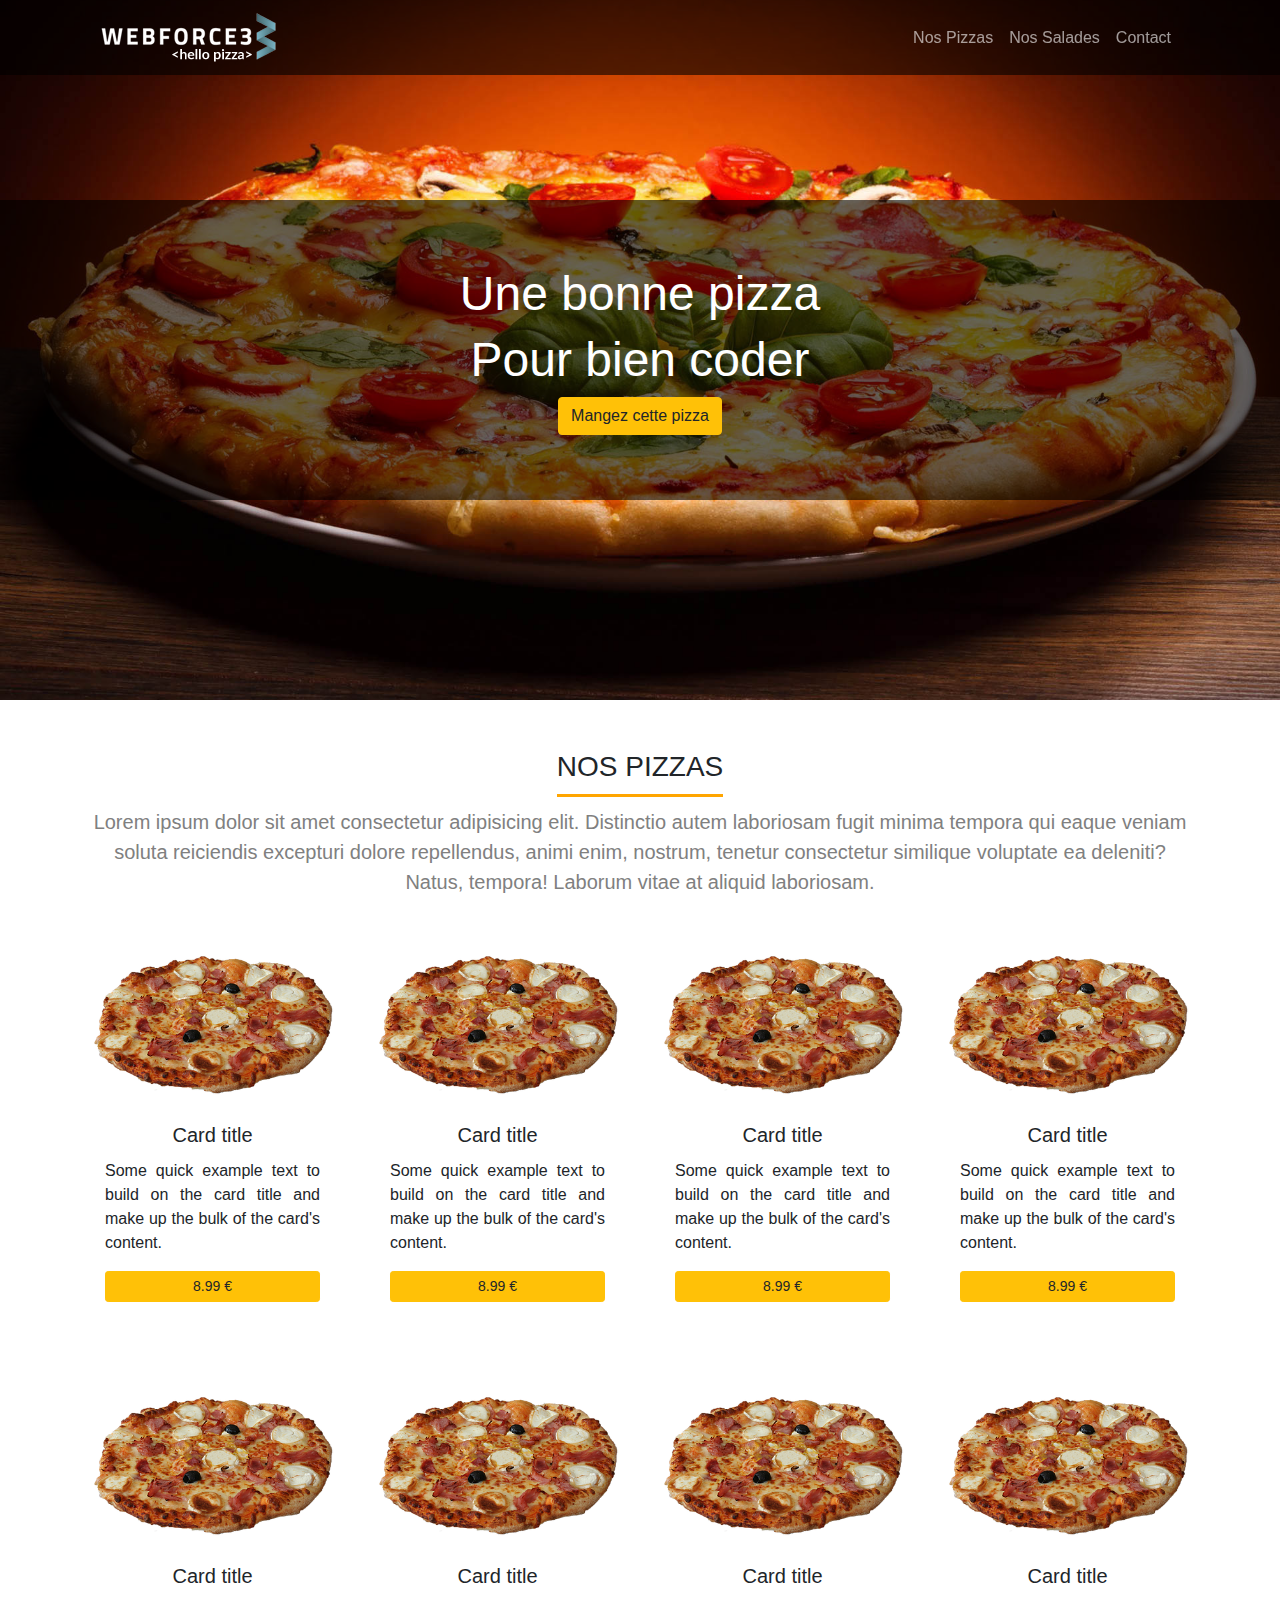
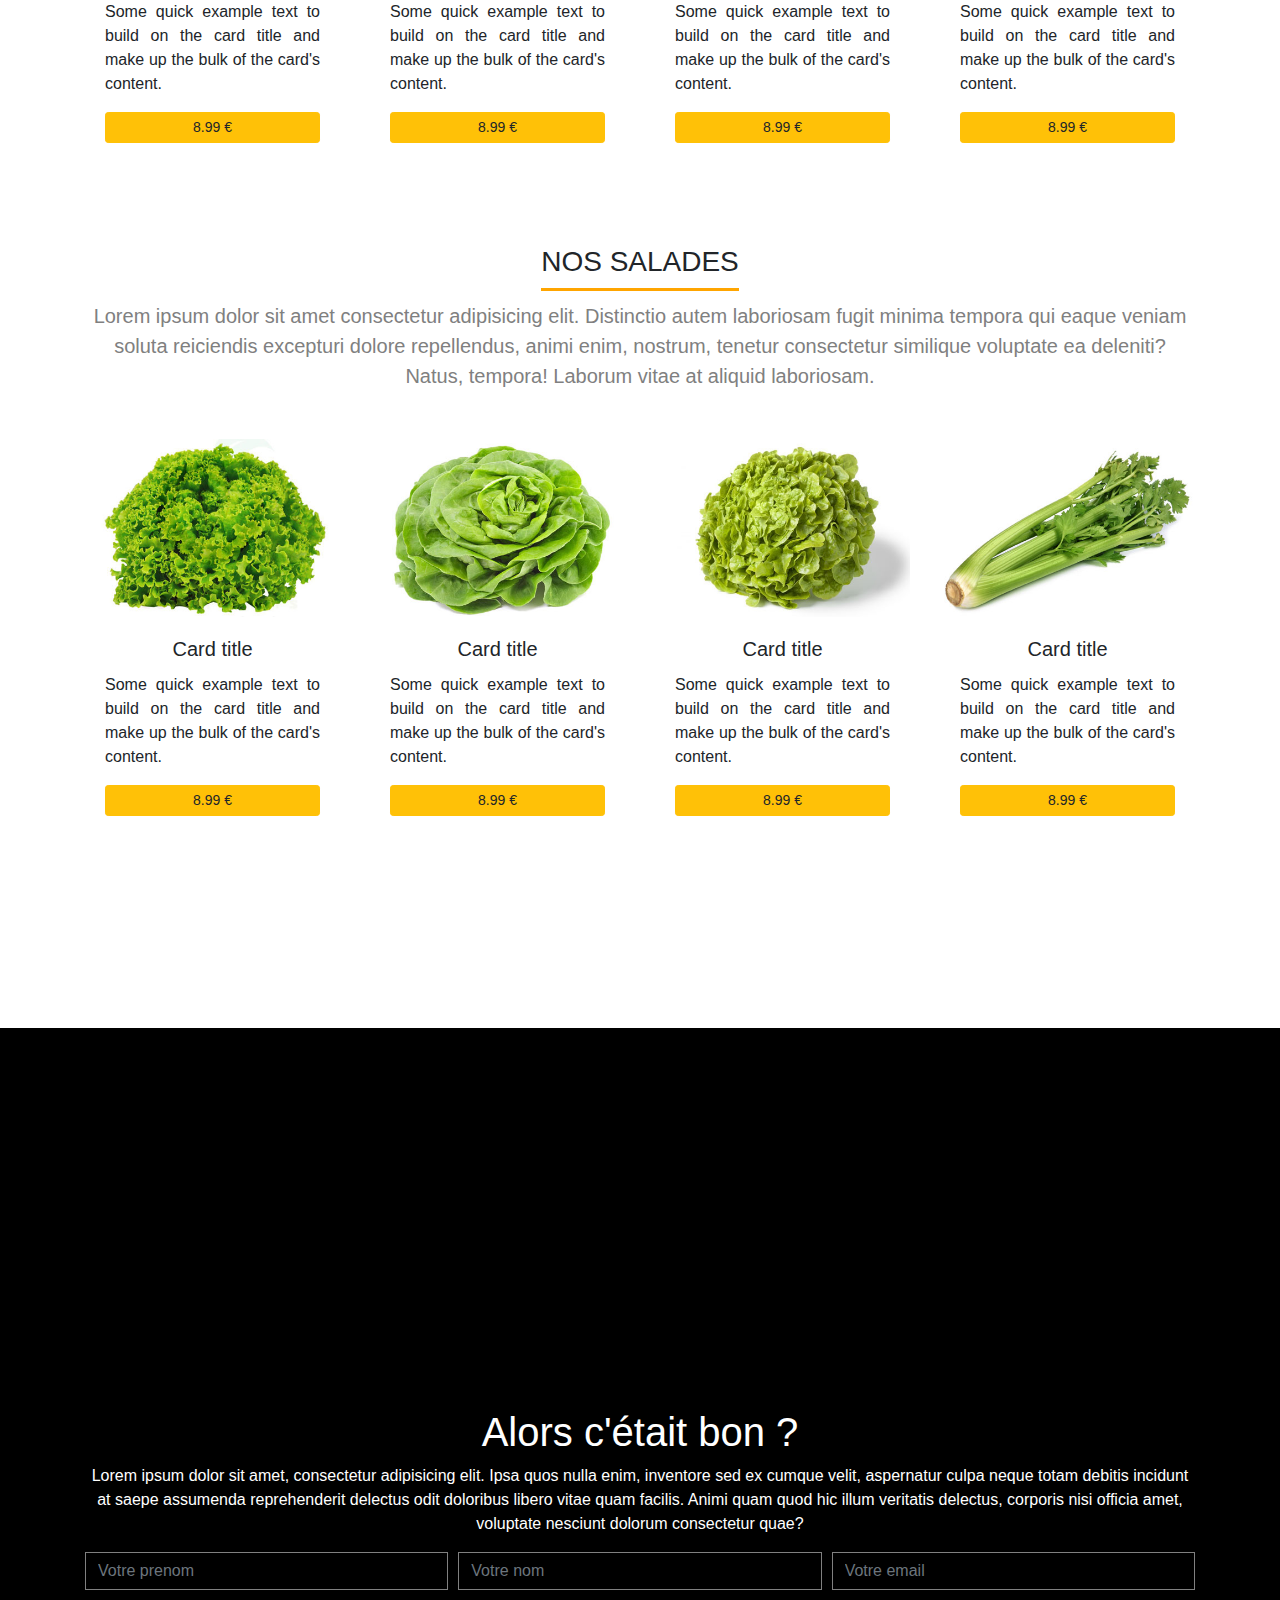
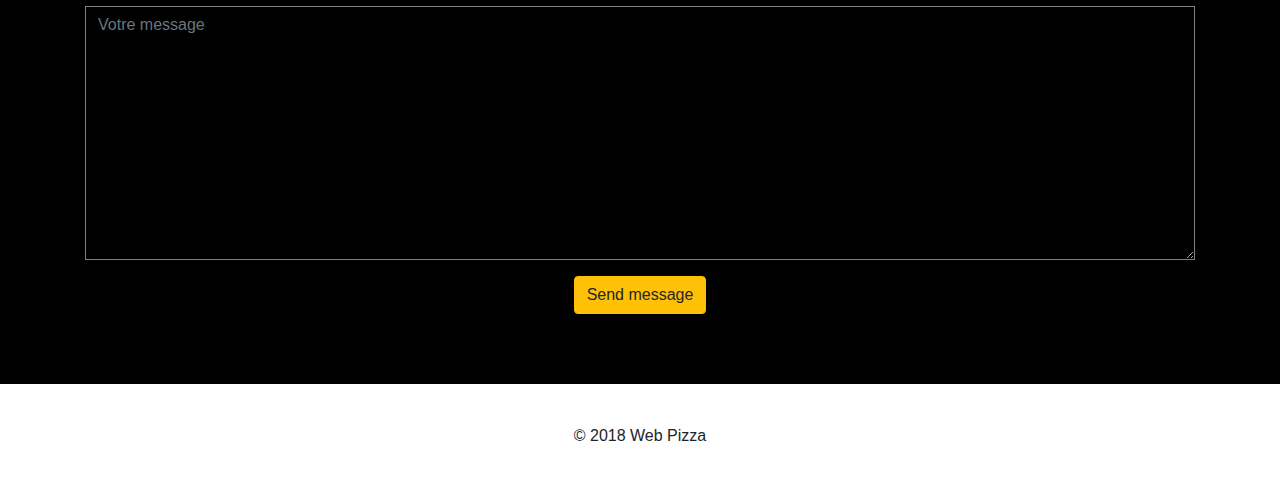
==== commit 85da5b87: "Use jQuery instead of js to include html" ====
--- a/index.html
+++ b/index.html
@@ -1,7 +1,6 @@
 <!DOCTYPE html>
 <html lang="en">
 
-    <script src="https://www.w3schools.com/lib/w3.js"></script>
     <head>
         <meta charset="UTF-8">
         <meta name="viewport" content="width=device-width, initial-scale=1.0">
@@ -13,10 +12,17 @@
         <title>Webforce3 Pizza</title>
     </head>
 
+    <script src="https://ajax.googleapis.com/ajax/libs/jquery/1.7.2/jquery.min.js"></script>
+
+    <script>
+        $(document).ready(function(){
+            $('#inc-header').load('includes/header.html');
+            });
+    </script>
     <body>
 
         <!-- main header -->
-        <div w3-include-html="views/header.html"></div>
+        <div id="inc-header"></div>
         <!-- end main header -->
 
         <!-- main content -->
@@ -243,8 +249,5 @@
             </div>
         </footer>
 
-    <script>
-        w3.includeHTML();
-</script
     </body>
 </html>
